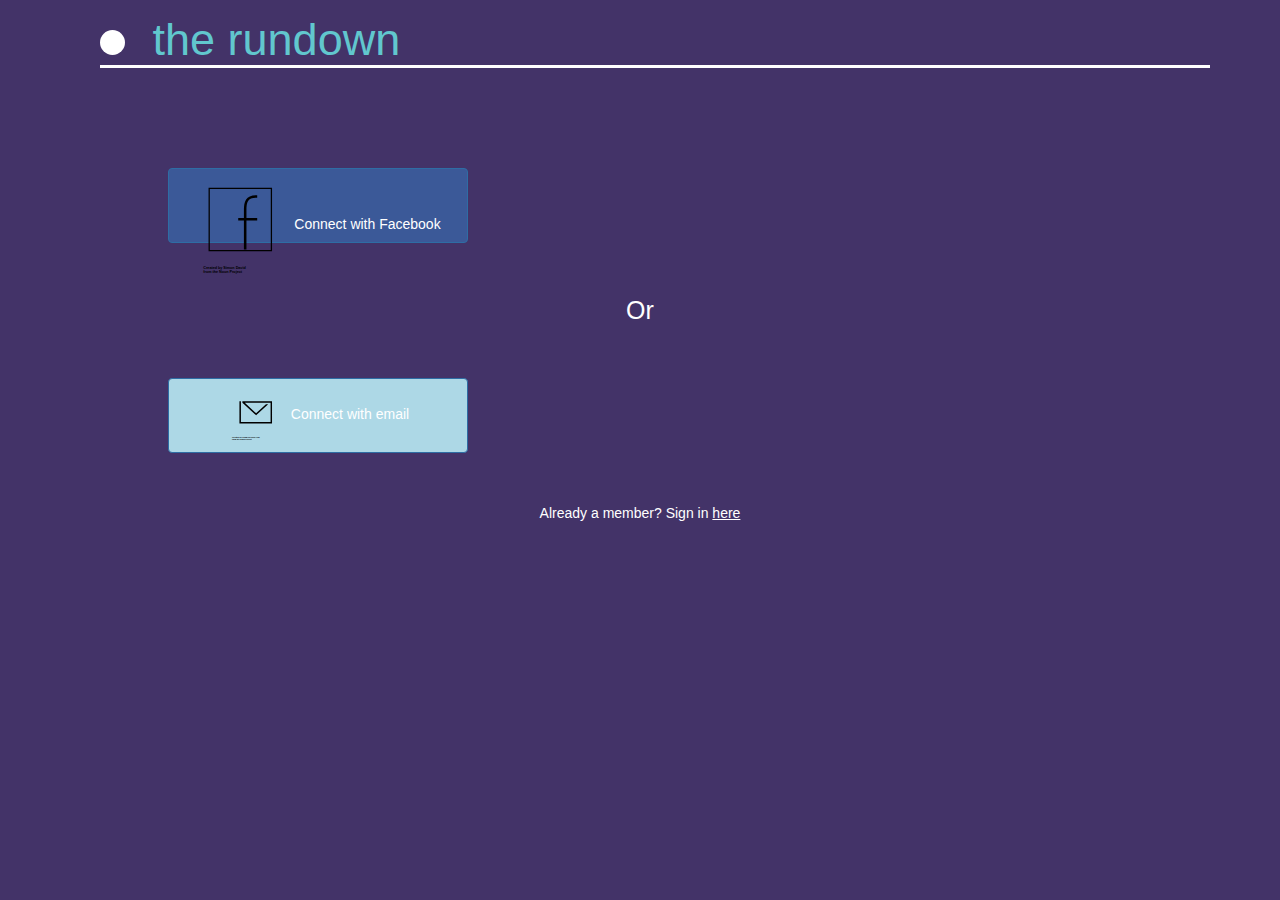
==== index.html @ c379aeda "major add, quiz working" ====
<!DOCTYPE html>

<html>
<head>
    <title>Rundown</title>
    <meta charset="utf-8" />
    <meta name="viewport" content="width=device-width, initial-scale=1.0" />
    <link href="http://maxcdn.bootstrapcdn.com/bootstrap/3.3.1/css/bootstrap.min.css" rel="stylesheet" media="screen" type="text/css">
    <link rel="stylesheet" href="css/mycss.css" />
    <script src="js/vendor/modernizr.js"></script>
</head>

<body>

<div class="container">
    <div class="row">
        <div class="col-xs-12">
            <h2 class="page-heading">
                <div class="my-circle"></div>
                the rundown
            </h2>
        </div>
    </div>
</div>

<div class="container">
    <div class="row">
        <div class="col-xs-1"></div>
        <div class="col-xs-10">
            <button type="button" class="btn btn-primary fb-button">
                <img src="img/facebook.svg" />Connect with Facebook
            </button>
        </div>
        <div class="col-xs-1"></div>
    </div>
</div>

<div class="container">
    <div class="row">
        <div class="col-xs-12">
            <center>
            <div class="big-words">Or</div>
            </center>
        </div>
    </div>
</div>


<div class="container">
    <div class="row">
        <div class="col-xs-1"></div>
        <div class="col-xs-10">
            <button type="button" class="btn btn-primary email-button">
                <img src="img/email.svg" />Connect with email
            </button>
        </div>
        <div class="col-xs-1"></div>
    </div>
</div>

<div class="container">
    <div class="row">
        <div class="col-xs-12 sign-in">
            <center>Already a member? Sign in <a href="profile.html" style="color: white; text-decoration: underline;">here</a></center>
        </div>
    </div>
</div>
    


</body>
</html>
---- css/mycss.css ----
body {
    background-color: #433368;
    font-family: helvetica;
    color: white;
}

.page-heading {
    color: #61c7ce;
    font-size: 45px;
    margin: 15px 0px 0px 30px;
    border-bottom: 3px solid white;
}

.my-circle {
    border-radius: 50%;
    width: 25px;
    height: 25px;
    background-color: white;
    display: inline-block;
    margin-right: 15px;
}

.fb-button{
    background-color: #3b5998;
    height: 75px;
    margin: 100px 0px 0px 0px;
    min-width: 300px;
}

.email-button{
    background-color: #ADD8E6;
    height: 75px;
    margin: 0px 0px 0px 0px;
    min-width: 300px;
}

.big-words {
    font-size: 25px;
    color: white;
    margin: 50px 0px 50px 0px;
}
.sign-in {
    color: white;
    margin-top: 50px;
}
.home-nav-box {
    height: 100px;
    width: 100px;
    background-color: #7092ff;
    margin: 0px 10px 25px 10px;
    border-radius: 7%;
    text-align: center;
    color: white;
    padding: 35px 0px 0px 0px;
}
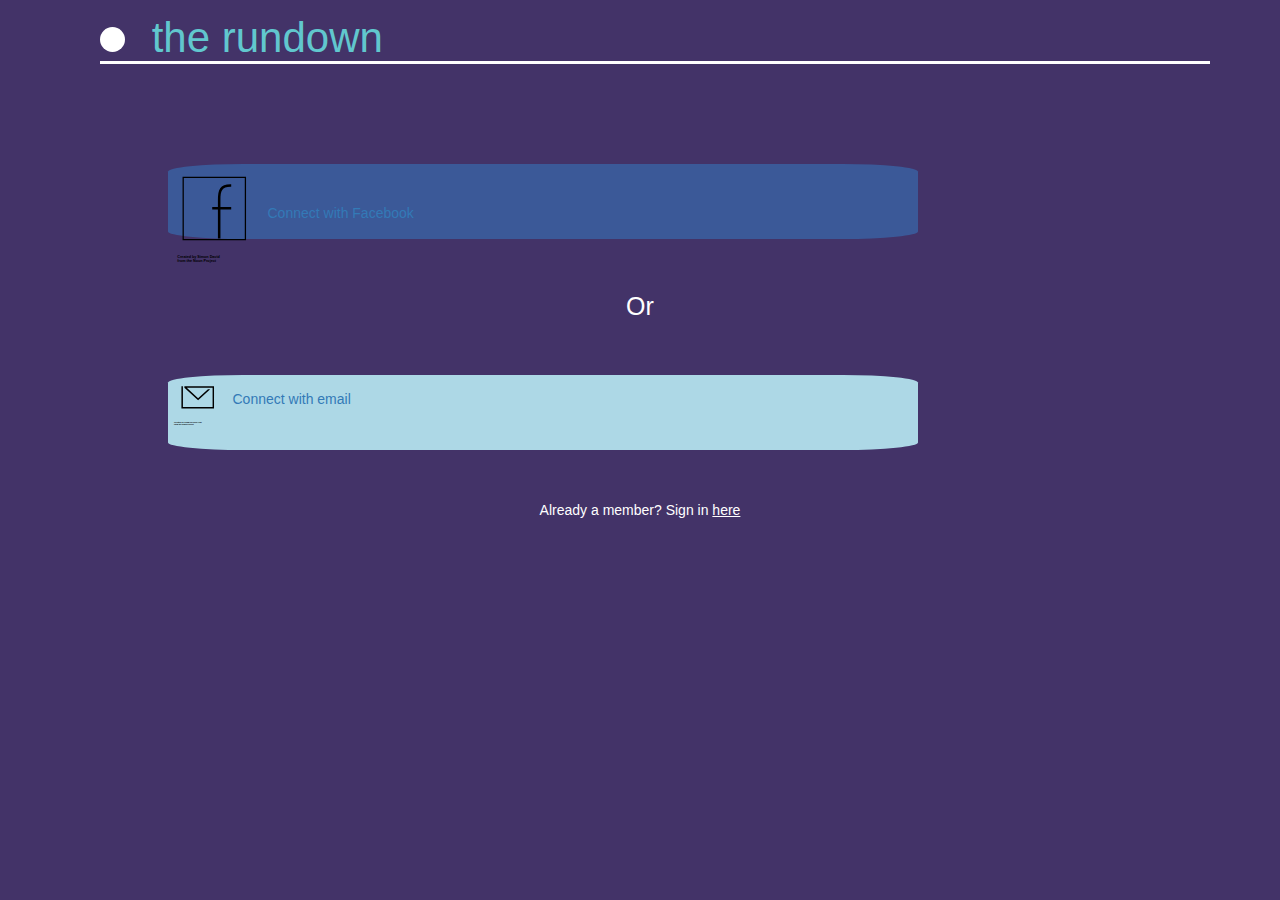
==== commit 06144122: "formatting" ====
--- a/index.html
+++ b/index.html
@@ -26,12 +26,13 @@
 <div class="container">
     <div class="row">
         <div class="col-xs-1"></div>
-        <div class="col-xs-10">
-            <button type="button" class="btn btn-primary fb-button">
+        <div class="col-xs-8">
+            <a>
+            <div class="fb-click">
                 <img src="img/facebook.svg" />Connect with Facebook
-            </button>
+            </div>
         </div>
-        <div class="col-xs-1"></div>
+        <div class="col-xs-3"></div>
     </div>
 </div>
 
@@ -49,12 +50,14 @@
 <div class="container">
     <div class="row">
         <div class="col-xs-1"></div>
-        <div class="col-xs-10">
-            <button type="button" class="btn btn-primary email-button">
-                <img src="img/email.svg" />Connect with email
-            </button>
+        <div class="col-xs-8">
+            <a>
+                <div class="email-click">
+                    <img src="img/email.svg" />Connect with email
+                </div>
+            </a>
         </div>
-        <div class="col-xs-1"></div>
+        <div class="col-xs-3"></div>
     </div>
 </div>
 
--- a/css/mycss.css
+++ b/css/mycss.css
@@ -6,7 +6,7 @@
 
 .page-heading {
     color: #61c7ce;
-    font-size: 45px;
+    font-size: 3em;
     margin: 15px 0px 0px 30px;
     border-bottom: 3px solid white;
 }
@@ -20,18 +20,27 @@
     margin-right: 15px;
 }
 
-.fb-button{
+.fb-click{
     background-color: #3b5998;
     height: 75px;
     margin: 100px 0px 0px 0px;
-    min-width: 300px;
+    min-width: 250px;
+    border-radius: 10%;
 }
 
-.email-button{
+.email-click{
     background-color: #ADD8E6;
     height: 75px;
     margin: 0px 0px 0px 0px;
-    min-width: 300px;
+    min-width: 250px;
+    border-radius: 10%;
+}
+
+.profile-button {
+    background-color: #a47dff;
+    font-size: 20px;
+    padding: 5px;
+    color: white;
 }
 
 .big-words {
@@ -47,9 +56,44 @@
     height: 100px;
     width: 100px;
     background-color: #7092ff;
-    margin: 0px 10px 25px 10px;
+    margin: 0px 0px 25px 0px;
     border-radius: 7%;
     text-align: center;
     color: white;
     padding: 35px 0px 0px 0px;
-}+}
+.possible_answer {
+    background: #7092ff;
+}
+.possible_answer:hover {
+    background: #6a66e8;
+}
+.correct-answer, .wrong-answer {
+	opacity: .75;
+	cursor: pointer;
+}
+
+.wrong-answer {
+	background: #FF8362;	
+}
+.wrong-answer:hover {
+	background: #FF8362;	
+}
+
+.correct-answer {
+    background: #62DA97;
+}
+.correct-answer:hover {
+    background: #62DA97;
+}
+.selected {
+    opacity: 1;
+}
+
+.selected:hover, .correct-answer:hover, .wrong-answer:hover {
+	opacity: 1;
+}
+
+.how_you_did {
+    background: #62DA97;
+}
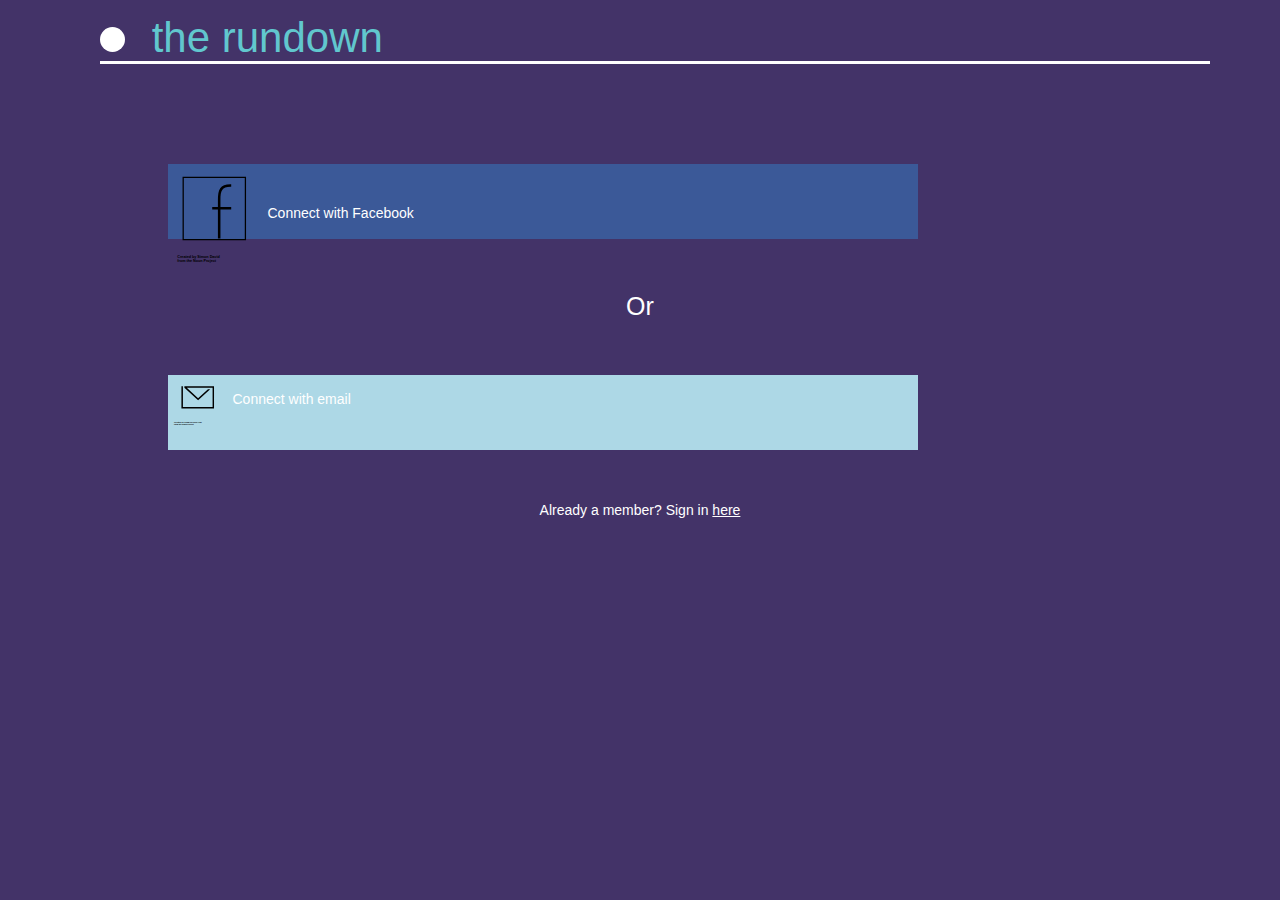
==== commit 466004bb: "sign in form" ====
--- a/index.html
+++ b/index.html
@@ -28,9 +28,10 @@
         <div class="col-xs-1"></div>
         <div class="col-xs-8">
             <a>
-            <div class="fb-click">
-                <img src="img/facebook.svg" />Connect with Facebook
-            </div>
+                <div class="fb-click">
+                    <img src="img/facebook.svg" />Connect with Facebook
+                </div>
+            </a>
         </div>
         <div class="col-xs-3"></div>
     </div>
@@ -51,7 +52,7 @@
     <div class="row">
         <div class="col-xs-1"></div>
         <div class="col-xs-8">
-            <a>
+            <a href="sign-in.html">
                 <div class="email-click">
                     <img src="img/email.svg" />Connect with email
                 </div>
--- a/css/mycss.css
+++ b/css/mycss.css
@@ -24,8 +24,10 @@
     background-color: #3b5998;
     height: 75px;
     margin: 100px 0px 0px 0px;
+    padding: 0px 3px 0px 0px;
     min-width: 250px;
-    border-radius: 10%;
+    border-radius: 0%;
+    color: white;
 }
 
 .email-click{
@@ -33,7 +35,8 @@
     height: 75px;
     margin: 0px 0px 0px 0px;
     min-width: 250px;
-    border-radius: 10%;
+    border-radius: 0%;
+    color: white;
 }
 
 .profile-button {
@@ -97,3 +100,13 @@
 .how_you_did {
     background: #62DA97;
 }
+.log-in-submit {
+    font-size: 20px;
+    margin-left: 20px;
+    border-radius: 5px;
+    height: 50px;
+    width: 100px;
+    background-color: #ADD8E6;
+    border: none;
+    padding: 13px 0px 0px 17px;
+}